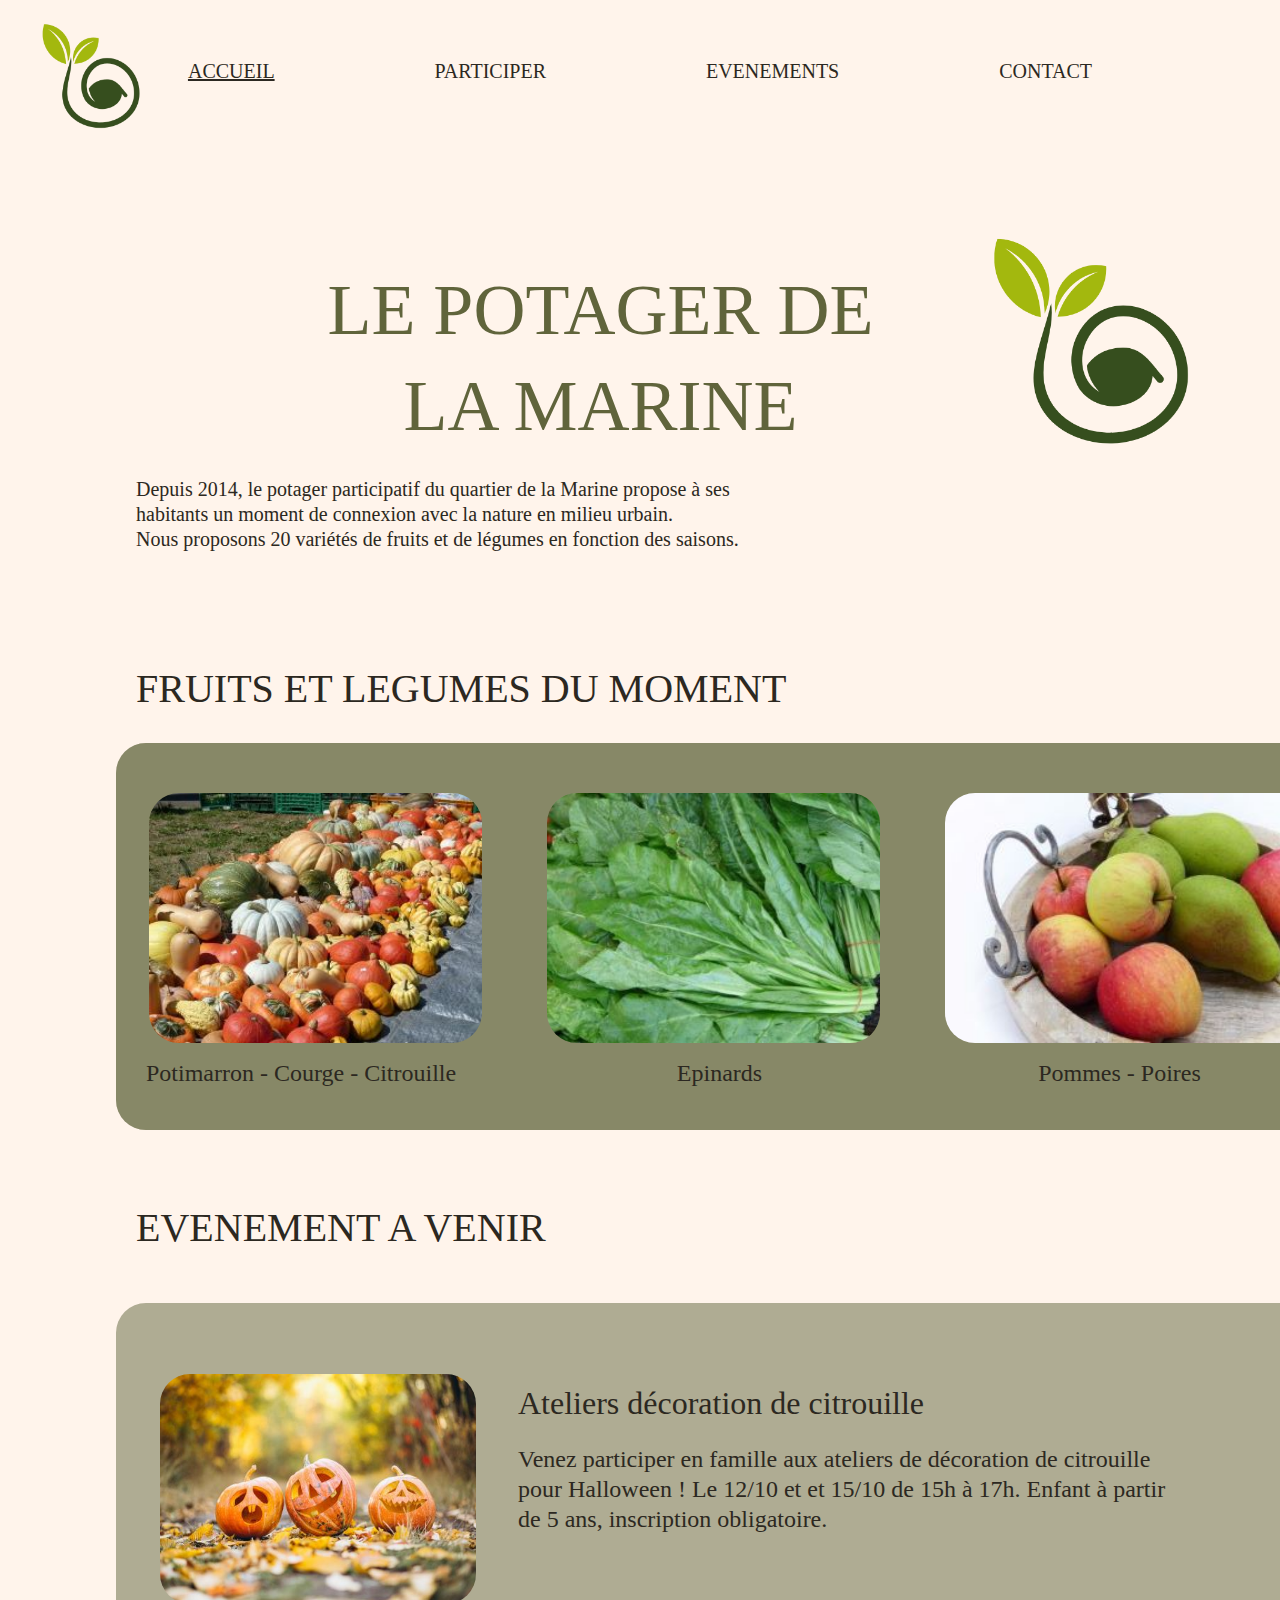
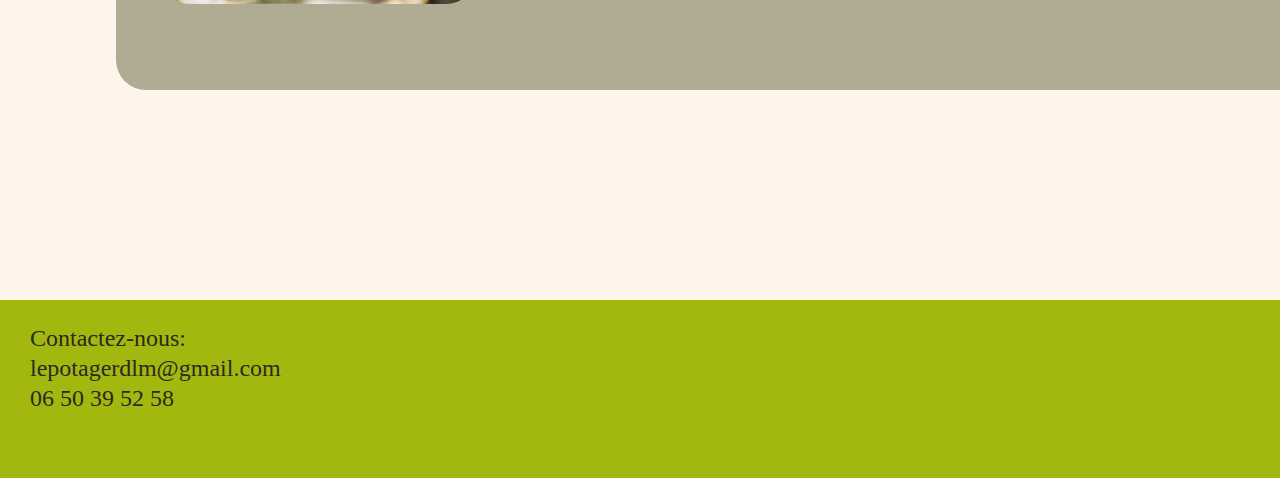
==== index.html @ ce42d63d "ajout des fichiers index css ress" ====
<!DOCTYPE html>
<html lang="fr">
<head>
  <meta charset="UTF-8">
  <meta http-equiv="X-UA-Compatible" content="IE=edge">
  <meta name="viewport" content="width=device-width, initial-scale=1.0">
  <title>Bienvenue sur le site du Potager collaboratif du quartier de la Marine</title>
  <link rel="stylesheet" href="styles.css">
</head>
<body>
<header>
 <img class="logo"
  src="./ressources/images/lg.png"
  alt="xs">
  <nav class="nav" role="navigation">
  <ul class="menu">
    <li><a class="active" href="#">ACCUEIL</a></li>
    <li><a class="nav-link" href="#">PARTICIPER</a></li>
    <li><a class="nav-link" href="#">EVENEMENTS</a></li>
    <li><a class="nav-link" href="#">CONTACT</a></li>
  </ul>
  </nav>
  <h1 class="h1">LE POTAGER DE LA MARINE</h1>
  <img class="logoxl"
  src="ressources/images/logoXL.png"
  alt="xl">
  </header>
  <main class="description">
  Depuis 2014, le potager participatif du quartier de la Marine propose à ses<br>
  habitants un moment de connexion avec la nature en milieu urbain.<br>
  Nous proposons 20 variétés de fruits et de légumes en fonction des saisons.
   </main>
   <article class="title">
    FRUITS ET LEGUMES DU MOMENT
   </article>
   <div class="conteneurlegume">
   <section class="article1">
    <img class="imagelegume"
     src="./ressources/images/image1.jpg"
    alt="image1">
    <div class="text1">Potimarron - Courge - Citrouille</div>
    
      <img class="imagelegume"
       src="./ressources/images/image2.jpg"
      alt="epinard">
      <div class="text2">Epinards</div>
      
        <img class="imagelegume"
         src="./ressources/images/pomme.jpg"
        alt="Pomme">
        <div class="text3">Pommes - Poires</div>
         </div>
   </section>

   <article class="title2">
    EVENEMENT A VENIR
   </article>
   <div class="conteneurlegume2"></div>
   <img class="imagelegume2"
   src="./ressources/images/halloween.jpg"
   alt="halloween">
   <div class="subtitle">Ateliers décoration de citrouille </div>
   <div class="text4">Venez participer en famille aux ateliers de décoration de citrouille pour Halloween ! 
    Le  12/10 et et 15/10 de 15h à 17h.
    Enfant à partir de 5 ans, inscription obligatoire.  
    </div>
   </section>

   <footer class="footer"></footer>
   <div class="text5">Contactez-nous:
    lepotagerdlm@gmail.com<br>
    06 50 39 52 58
   </div>
  
</body>
</html>
---- styles.css ----
.logo {
  position: absolute;
  width: 150px;
  height: 151.61px;
  left: 16px;
  top: 0px;
}

.nav ul {
  margin: 20px;
  padding: 20px;
  list-style:none;
}

.nav a {
  padding: 1em;
  display: block;
  text-align:center;
  text-decoration: none;
}

.nav .menu {
  display: flex;
  flex-direction : row; 
  justify-content: space-evenly;
  
}

.nav-link {
  font-family:'exo';
  font-size: 20px;
  color: #2C2821;
 
}

a.active {
  text-decoration: underline;
  text-decoration-color:#2C2821; 
  font-family: 'exo';
  font-size: 20px;

 
}
body {
  background-color: #FFF4EB ;
}

.active {
  color: #2C2821; 
}

h1 {
  position: absolute;
  width: 601px;
  height: 223px;
  left: 300px;
  top: 214px;
  
  font-family: 'Exo';
  font-style: normal;
  font-weight: 400;
  font-size: 72px;
  line-height: 96px;
  text-align: center;
  
  color: #60643B;
}

.logoxl {
  position: absolute;
  width: 300px;
  height: 300px;
  left: 941px;
  top: 191px;
}

.description {
  position: absolute;
  width: 684px;
  height: 94px;
  left: 136px;
  top: 477px;
  
  font-family: 'Courgette';
  font-style: normal;
  font-weight: 400;
  font-size: 20px;
  line-height: 25px;
  
  color: #2C2821;
}

.title {
  position: absolute;
  width: 701px;
  height: 64px;
  left: 136px;
  top: 662px;
  
  font-family: 'Exo';
  font-style: normal;
  font-weight: 500;
  font-size: 40px;
  line-height: 53px;
  
  color: #2C2821;
}

.article1 {
 
  display: flex;
  justify-content: space-around;
  width: 1235px;
  height: 387px;
  left: 116px;
  top: 743px;
  background-color: rgba(96, 100, 59, 0.5);
  border-radius: 30px;
}

.imagelegume {

width: 250;
height: 250px;
left: 176px;
top: 600px;
border-radius: 30px;
margin-top: 50px;
display: flex;
justify-content: space-around;
}

.text1{

position: absolute;
top: 300px;
left: 30px;
margin-top: 15px;
width: 342px;
height: 53px;

font-family: 'Courgette';
font-style: normal;
font-weight: 400;
font-size: 24px;
line-height: 30px;

color: #2C2821;
}

.text2{
position: absolute;
width: 307px;
height: 35px;
left: 450px;
top: 300px;
margin-top: 15px;


font-family: 'Courgette';
font-style: normal;
font-weight: 400px;
font-size: 24px;
line-height: 30px;
text-align: center;

color: #2C2821;
}

.text3 {
position: absolute;
width: 307px;
height: 35px;
left: 850px;
top: 300px;
margin-top: 15px;

font-family: 'Courgette';
font-style: normal;
font-weight: 400;
font-size: 24px;
line-height: 30px;
text-align: center;

color: #2C2821;

}

.conteneurlegume{
  position: absolute;
  width: 1235px;
  height: 387px;
  left: 116px;
  top: 743px;
  
  background: rgba(96, 100, 59, 0.5);
  border-radius: 30px;
  
}

.conteneurlegume2{
position: absolute;
width: 1235px;
height: 387px;
left: 116px;
top: 1303px;

background: rgba(96, 100, 59, 0.5);
border-radius: 30px;
}

.title2{
position: absolute;
width: 701px;
height: 64px;
left: 136px;
top: 1201px;

font-family: 'Exo';
font-style: normal;
font-weight: 500;
font-size: 40px;
line-height: 53px;

color: #2C2821;
}

.imagelegume2{
  position: absolute;
  width: 316px;
  height: 230px;
  left: 160px;
  top: 1374px;
  border-radius: 30px;
}

.subtitle{
  position: absolute;
  width: 638px;
  height: 44px;
  left: 518px;
  top: 1383px;
  
  font-family: 'Courgette';
  font-style: normal;
  font-weight: 400;
  font-size: 32px;
  line-height: 40px;
  
  color: #2C2821;
}

.text4{
position: absolute;
width: 673px;
height: 221px;
left: 518px;
top: 1444px;

font-family: 'Courgette';
font-style: normal;
font-weight: 400;
font-size: 24px;
line-height: 30px;

color: #2C2821;

}

.footer {
position: absolute;
width: 1515px;
height: 178px;
left: 0px;
top: 1900px;

background: #A3B80E;

}

.text5{
  position: absolute;
  width: 351px;
  height: 103px;
  left: 30px;
  top: 1923px;
  
  font-family: 'Courgette';
  font-style: normal;
  font-weight: 400;
  font-size: 24px;
  line-height: 30px;
  
  color: #2C2821;  
}
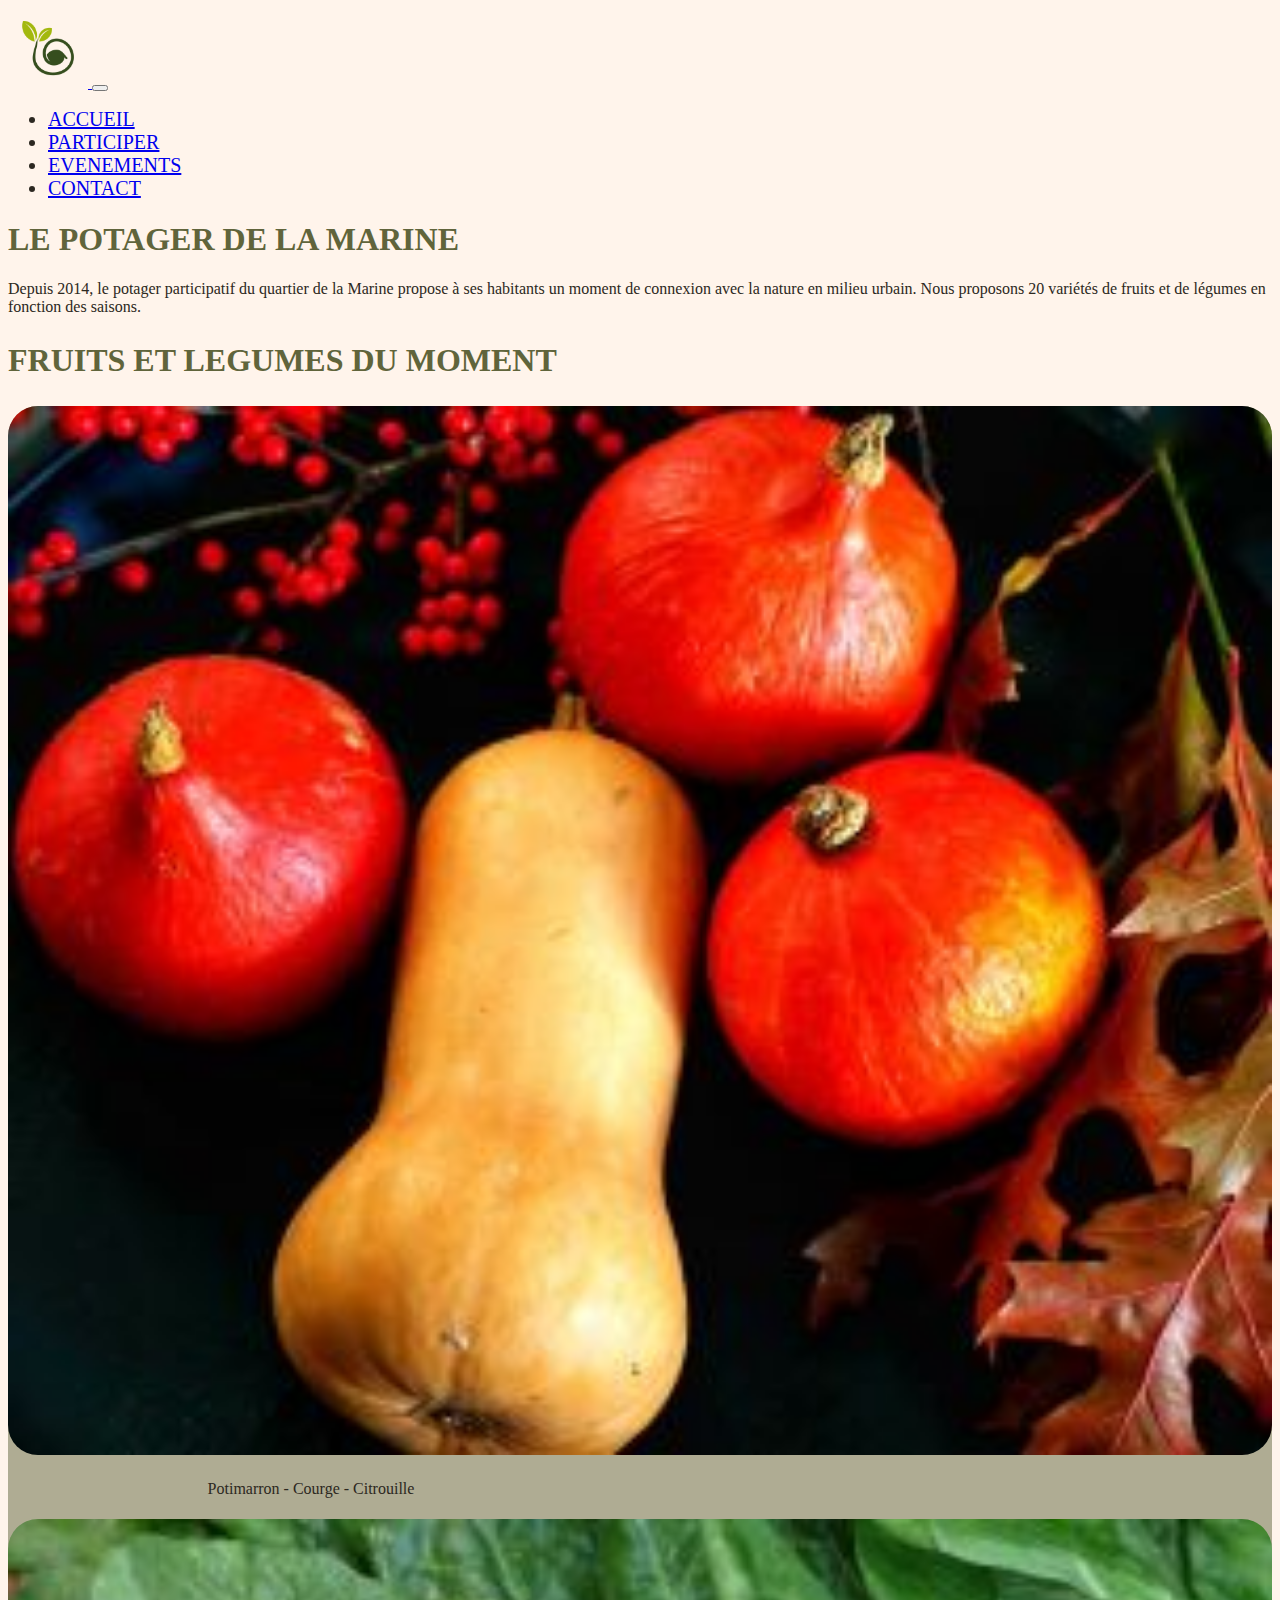
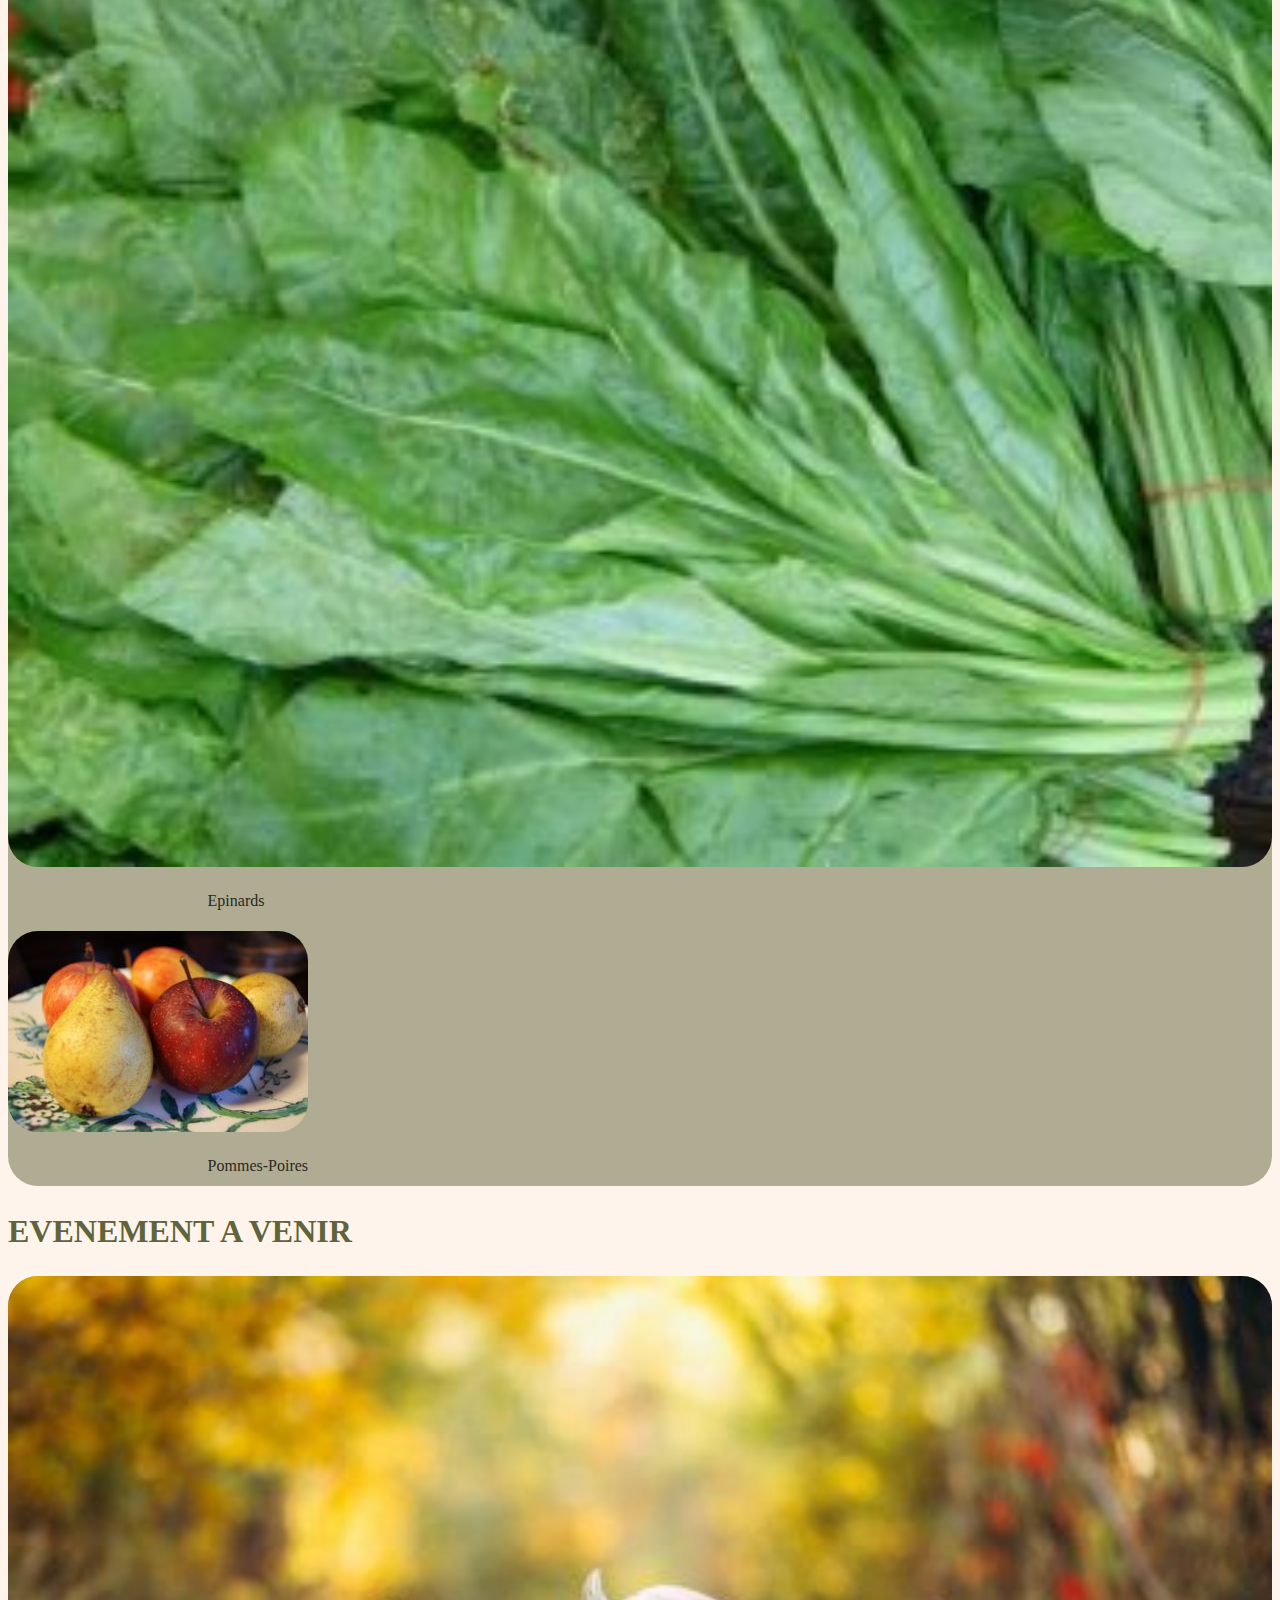
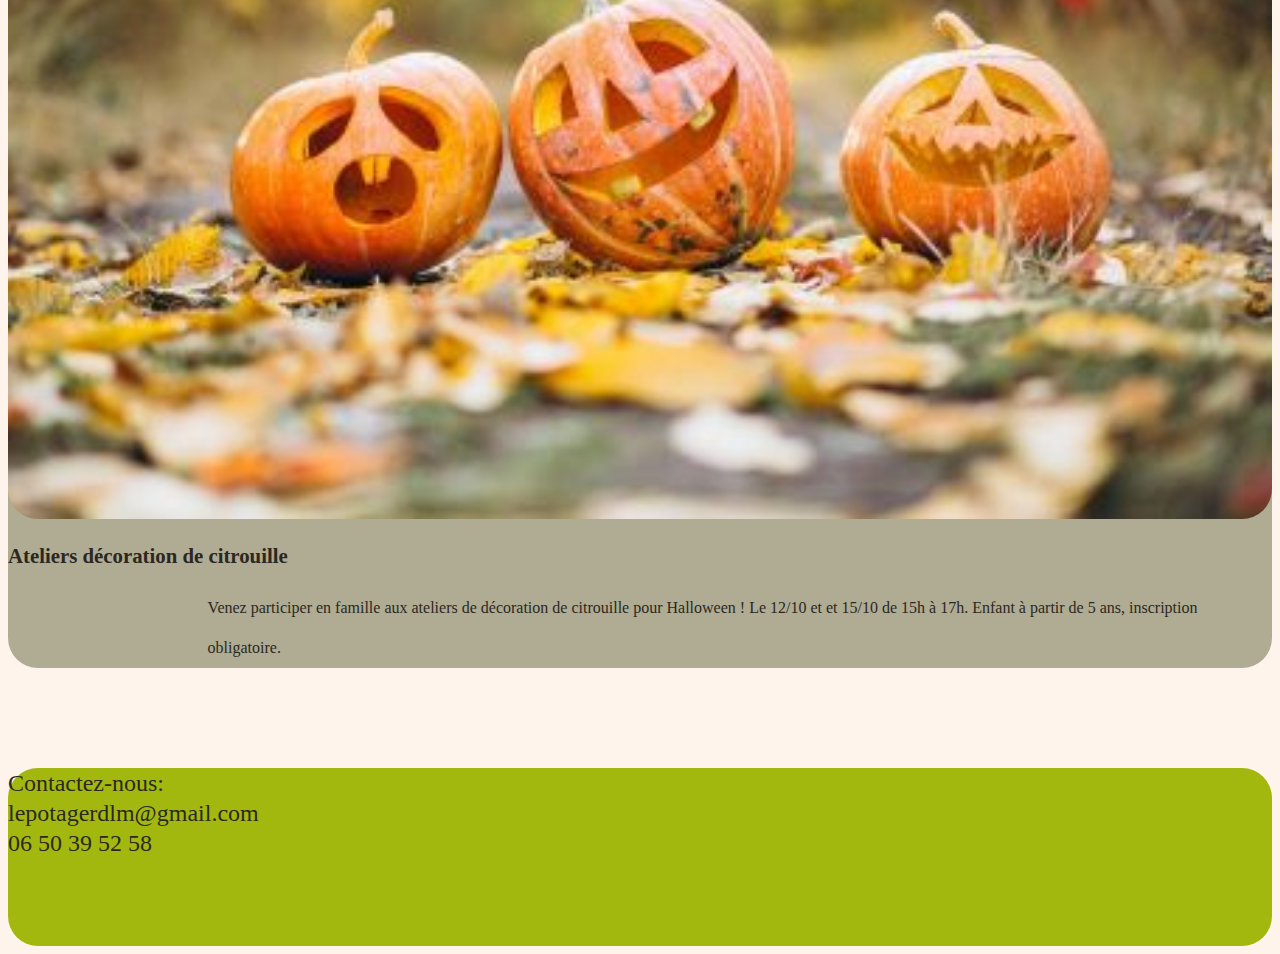
==== commit dcc5c3f2: "modification du fichier index.html" ====
--- a/index.html
+++ b/index.html
@@ -5,72 +5,132 @@
   <meta http-equiv="X-UA-Compatible" content="IE=edge">
   <meta name="viewport" content="width=device-width, initial-scale=1.0">
   <title>Bienvenue sur le site du Potager collaboratif du quartier de la Marine</title>
+  <link href="https://cdn.jsdelivr.net/npm/bootstrap@5.0.2/dist/css/bootstrap.min.css" rel="stylesheet"
+  integrity="sha384-EVSTQN3/azprG1Anm3QDgpJLIm9Nao0Yz1ztcQTwFspd3yD65VohhpuuCOmLASjC" crossorigin="anonymous">
   <link rel="stylesheet" href="styles.css">
+  <!--Description-->
+  
 </head>
 <body>
 <header>
- <img class="logo"
-  src="./ressources/images/lg.png"
-  alt="xs">
-  <nav class="nav" role="navigation">
-  <ul class="menu">
-    <li><a class="active" href="#">ACCUEIL</a></li>
-    <li><a class="nav-link" href="#">PARTICIPER</a></li>
-    <li><a class="nav-link" href="#">EVENEMENTS</a></li>
-    <li><a class="nav-link" href="#">CONTACT</a></li>
+
+
+  <nav class="navbar navbar-expand-lg navbar-light">
+    <div class="container-fluid">
+      <a class="navbar-brand" href="#">
+      <img
+      src="./ressources/images/lg.png"
+      alt="logo"
+      width="80px"
+      height="auto" />
+
+      </a>
+    <button
+    class="navbar-toggler"
+    type="button"
+    data-bs-toogle="collapse"
+    data-bs-target="navbarSupportedContent"
+    aria-controls="navbarSupportedContent"
+    aria-expanded="false"
+    aria-label="Toogle navigation">
+  </div>
+
+  <span class="navbar-toogler-icon"></span>
+</button>
+<div class="collapse navbar-collapse" id="navbarSupportedContent">
+  <ul class="navbar-nav me-auto mb-2 mb-lg-0">
+    <li class="nav-item">
+      <a class="nav-link" href="index.html">ACCUEIL</a>
+    </li>
+    <li class="nav-item">
+      <a class="nav-link" href="./participer.html">PARTICIPER</a>
+    </li>
+    <li class="nav-item">
+      <a class="nav-link" href="evenements.html">EVENEMENTS</a>
+    </li>
+    <li class="nav-item">
+      <a class="nav-link" href="./contact.html">CONTACT</a>
+    </li>
   </ul>
-  </nav>
-  <h1 class="h1">LE POTAGER DE LA MARINE</h1>
-  <img class="logoxl"
-  src="ressources/images/logoXL.png"
-  alt="xl">
-  </header>
-  <main class="description">
-  Depuis 2014, le potager participatif du quartier de la Marine propose à ses<br>
-  habitants un moment de connexion avec la nature en milieu urbain.<br>
-  Nous proposons 20 variétés de fruits et de légumes en fonction des saisons.
-   </main>
-   <article class="title">
-    FRUITS ET LEGUMES DU MOMENT
-   </article>
-   <div class="conteneurlegume">
-   <section class="article1">
-    <img class="imagelegume"
-     src="./ressources/images/image1.jpg"
-    alt="image1">
-    <div class="text1">Potimarron - Courge - Citrouille</div>
-    
-      <img class="imagelegume"
-       src="./ressources/images/image2.jpg"
-      alt="epinard">
-      <div class="text2">Epinards</div>
-      
-        <img class="imagelegume"
-         src="./ressources/images/pomme.jpg"
-        alt="Pomme">
-        <div class="text3">Pommes - Poires</div>
-         </div>
-   </section>
+      </div>
+    </nav>
+</header>
 
-   <article class="title2">
-    EVENEMENT A VENIR
-   </article>
-   <div class="conteneurlegume2"></div>
-   <img class="imagelegume2"
-   src="./ressources/images/halloween.jpg"
-   alt="halloween">
-   <div class="subtitle">Ateliers décoration de citrouille </div>
-   <div class="text4">Venez participer en famille aux ateliers de décoration de citrouille pour Halloween ! 
-    Le  12/10 et et 15/10 de 15h à 17h.
-    Enfant à partir de 5 ans, inscription obligatoire.  
+
+  <div class="container-fluid">
+    <div class="row align-item-center justify-content-center ">
+      <div class="col col-12 col-lg-6 my-5 ">
+      <h1 class="display-1 text-align-center">LE POTAGER DE LA MARINE</h1>
     </div>
-   </section>
+    </div>
+  </div>
 
-   <footer class="footer"></footer>
-   <div class="text5">Contactez-nous:
-    lepotagerdlm@gmail.com<br>
-    06 50 39 52 58
+
+<main class="container-fluid">
+  <div class="description">
+     <div class="row">
+        <div class="col col-lg-7 col-md-4 presentation display-6 ">
+Depuis 2014, le potager participatif du quartier de la Marine propose à ses habitants un moment de connexion avec la nature en milieu urbain.
+Nous proposons 20 variétés de fruits et de légumes en fonction des saisons.
    </div>
+  </div>
+</div>
+</main>
+   
+<h2 class="display-2 text-align mt-5">FRUITS ET LEGUMES DU MOMENT</h2>
+<div class="container-fluid">
+  <article class="article row">
+    <div class="row">
+  <div class="col-12 col-md-6 col-lg-3 mx-auto">
+    <img class="img-fluid"
+    src="./ressources/images/citrouille.jpg" alt="legume" style=width:100%>
+    <p class="text mx-auto">Potimarron - Courge - Citrouille</p>
+  </div>
+  <div class="col-12 col-md-6 col-lg-3 mx-auto">
+      <img class="img-fluid"
+      src="./ressources/images/image2.jpg" alt="legume" style=width:100%>
+    <p class="text mx-auto">Epinards</p>
+  </div>
+  <div class="col-12 col-md-6 col-lg-3 mx-auto">
+      <img class="img-fluid"
+      src="./ressources/images/POMMES.jpg" alt="legume" style=$width:100%>
+     <p class="text mx-auto">Pommes-Poires</p>
+    </div>
+    </div>
+  </div>
+  </article>
+
+  <h2 class="display-2 text-align mt-5">EVENEMENT A VENIR</h2>
+  <div class="container-fluid">
+    <article class="article row">
+    <div class="col-12 col-md-6 col-lg-3 align-self-start">
+      <img class="img-fluid"
+    src="./ressources/images/halloween.jpg" alt="legume"width="100%" height="100%" >
+    <h3>Ateliers décoration de citrouille </h3>
+    <p class="text mx-auto">Venez participer en famille aux ateliers de décoration de citrouille pour Halloween ! Le  12/10 et et 15/10 de 15h à 17h.
+      Enfant à partir de 5 ans, inscription obligatoire. </p>
+  </div>
+  </article>
+  </div>
   
+<footer class="container-fluid">
+  <div class="contact row align-items-center justify-content-lg-center justify-content-md-center">
+    <h4>Contactez-nous:<br>
+      <a href="mailto:lepotagerdlm@gmail.com">lepotagerdlm@gmail.com</a><br>
+      <a href="tel:+0033650395258">06 50 39 52 58</a>
+    </h4>
+  </div>
+  </div>
+</footer>
+  
+
+
+
+ 
+<!-- JavaScript Bundle with Popper -->
+<script src="https://cdn.jsdelivr.net/npm/bootstrap@5.2.3/dist/js/bootstrap.bundle.min.js" integrity="sha384-kenU1KFdBIe4zVF0s0G1M5b4hcpxyD9F7jL+jjXkk+Q2h455rYXK/7HAuoJl+0I4" crossorigin="anonymous"></script>
 </body>
-</html>+</html>
+
+
+   --- a/styles.css
+++ b/styles.css
@@ -1,245 +1,78 @@
-.logo {
-  position: absolute;
-  width: 150px;
-  height: 151.61px;
-  left: 16px;
-  top: 0px;
+body {
+background-color: #FFF4EB;
+font-size: 16px;
 }
 
-.nav ul {
-  margin: 20px;
-  padding: 20px;
-  list-style:none;
+.navbar{
+
+  background-color: #FFF4EB;
 }
 
-.nav a {
-  padding: 1em;
-  display: block;
-  text-align:center;
-  text-decoration: none;
-}
-
-.nav .menu {
-  display: flex;
-  flex-direction : row; 
-  justify-content: space-evenly;
-  
-}
-
-.nav-link {
+.nav-item {
   font-family:'exo';
   font-size: 20px;
   color: #2C2821;
- 
 }
 
-a.active {
-  text-decoration: underline;
-  text-decoration-color:#2C2821; 
-  font-family: 'exo';
-  font-size: 20px;
+h1{
+  font-size: 200%;
+  font-family: 'Exo'; 
+  color: #60643B;
 
- 
-}
-body {
-  background-color: #FFF4EB ;
-}
-
-.active {
-  color: #2C2821; 
-}
-
-h1 {
-  position: absolute;
-  width: 601px;
-  height: 223px;
-  left: 300px;
-  top: 214px;
-  
-  font-family: 'Exo';
-  font-style: normal;
-  font-weight: 400;
-  font-size: 72px;
-  line-height: 96px;
-  text-align: center;
-  
-  color: #60643B;
-}
-
-.logoxl {
-  position: absolute;
-  width: 300px;
-  height: 300px;
-  left: 941px;
-  top: 191px;
 }
 
 .description {
-  position: absolute;
-  width: 684px;
-  height: 94px;
-  left: 136px;
-  top: 477px;
-  
-  font-family: 'Courgette';
-  font-style: normal;
-  font-weight: 400;
-  font-size: 20px;
-  line-height: 25px;
-  
+
+  font-family: 'Exo';
+  font-weight: auto;
+  line-height: auto;
   color: #2C2821;
 }
 
-.title {
-  position: absolute;
-  width: 701px;
-  height: 64px;
-  left: 136px;
-  top: 662px;
+.article {
   
-  font-family: 'Exo';
+  width: auto;
+  height: auto;
+  background: rgba(96, 100, 59, 0.5);
+  border-radius: 30px;
+
+}
+
+h2 {
+font-size: 200%;
+font-family: 'Exo'; 
+color:#60643B;
+}
+
+
+.img-fluid {
+max-width: 100%;
+height: 50%;
+border-radius: 30px;
+
+
+}
+
+p {
+  margin: 10px;
+  padding-left: 15%;
+  font-family: 'Courgette';
   font-style: normal;
-  font-weight: 500;
-  font-size: 40px;
-  line-height: 53px;
-  
+  font-weight: auto;
+  line-height: 40px;
   color: #2C2821;
 }
 
-.article1 {
- 
-  display: flex;
-  justify-content: space-around;
-  width: 1235px;
-  height: 387px;
-  left: 116px;
-  top: 743px;
-  background-color: rgba(96, 100, 59, 0.5);
-  border-radius: 30px;
+h3{
+
+  font-size: 130%;
+  font-family: 'Courgette'; 
+  color: #2C2821;
 }
 
-.imagelegume {
 
-width: 250;
-height: 250px;
-left: 176px;
-top: 600px;
-border-radius: 30px;
-margin-top: 50px;
-display: flex;
-justify-content: space-around;
-}
+.h3{
 
-.text1{
-
-position: absolute;
-top: 300px;
-left: 30px;
-margin-top: 15px;
-width: 342px;
-height: 53px;
-
-font-family: 'Courgette';
-font-style: normal;
-font-weight: 400;
-font-size: 24px;
-line-height: 30px;
-
-color: #2C2821;
-}
-
-.text2{
-position: absolute;
-width: 307px;
-height: 35px;
-left: 450px;
-top: 300px;
-margin-top: 15px;
-
-
-font-family: 'Courgette';
-font-style: normal;
-font-weight: 400px;
-font-size: 24px;
-line-height: 30px;
-text-align: center;
-
-color: #2C2821;
-}
-
-.text3 {
-position: absolute;
-width: 307px;
-height: 35px;
-left: 850px;
-top: 300px;
-margin-top: 15px;
-
-font-family: 'Courgette';
-font-style: normal;
-font-weight: 400;
-font-size: 24px;
-line-height: 30px;
-text-align: center;
-
-color: #2C2821;
-
-}
-
-.conteneurlegume{
-  position: absolute;
-  width: 1235px;
-  height: 387px;
-  left: 116px;
-  top: 743px;
-  
-  background: rgba(96, 100, 59, 0.5);
-  border-radius: 30px;
-  
-}
-
-.conteneurlegume2{
-position: absolute;
-width: 1235px;
-height: 387px;
-left: 116px;
-top: 1303px;
-
-background: rgba(96, 100, 59, 0.5);
-border-radius: 30px;
-}
-
-.title2{
-position: absolute;
-width: 701px;
-height: 64px;
-left: 136px;
-top: 1201px;
-
-font-family: 'Exo';
-font-style: normal;
-font-weight: 500;
-font-size: 40px;
-line-height: 53px;
-
-color: #2C2821;
-}
-
-.imagelegume2{
-  position: absolute;
-  width: 316px;
-  height: 230px;
-  left: 160px;
-  top: 1374px;
-  border-radius: 30px;
-}
-
-.subtitle{
-  position: absolute;
-  width: 638px;
-  height: 44px;
-  left: 518px;
-  top: 1383px;
   
   font-family: 'Courgette';
   font-style: normal;
@@ -250,13 +83,24 @@
   color: #2C2821;
 }
 
-.text4{
-position: absolute;
-width: 673px;
-height: 221px;
-left: 518px;
-top: 1444px;
+.contact {
 
+  width: auto;
+  height: 178px;
+  left: 0px;
+  margin-top: 100px;
+  
+  background: #A3B80E;
+  border-radius: 30px;
+  color: #2C2821;
+}
+
+h4  {
+width: 351px;
+height: 103px;
+left: 30px;
+top: 1923px;
+text-decoration: none;
 font-family: 'Courgette';
 font-style: normal;
 font-weight: 400;
@@ -264,32 +108,14 @@
 line-height: 30px;
 
 color: #2C2821;
-
 }
 
-.footer {
-position: absolute;
-width: 1515px;
-height: 178px;
-left: 0px;
-top: 1900px;
+footer a {
+  color: #2C2821;
+  text-decoration: none;
+  
+}
+footer a:hover {
+  color: #60643B;
 
-background: #A3B80E;
-
-}
-
-.text5{
-  position: absolute;
-  width: 351px;
-  height: 103px;
-  left: 30px;
-  top: 1923px;
-  
-  font-family: 'Courgette';
-  font-style: normal;
-  font-weight: 400;
-  font-size: 24px;
-  line-height: 30px;
-  
-  color: #2C2821;  
 }